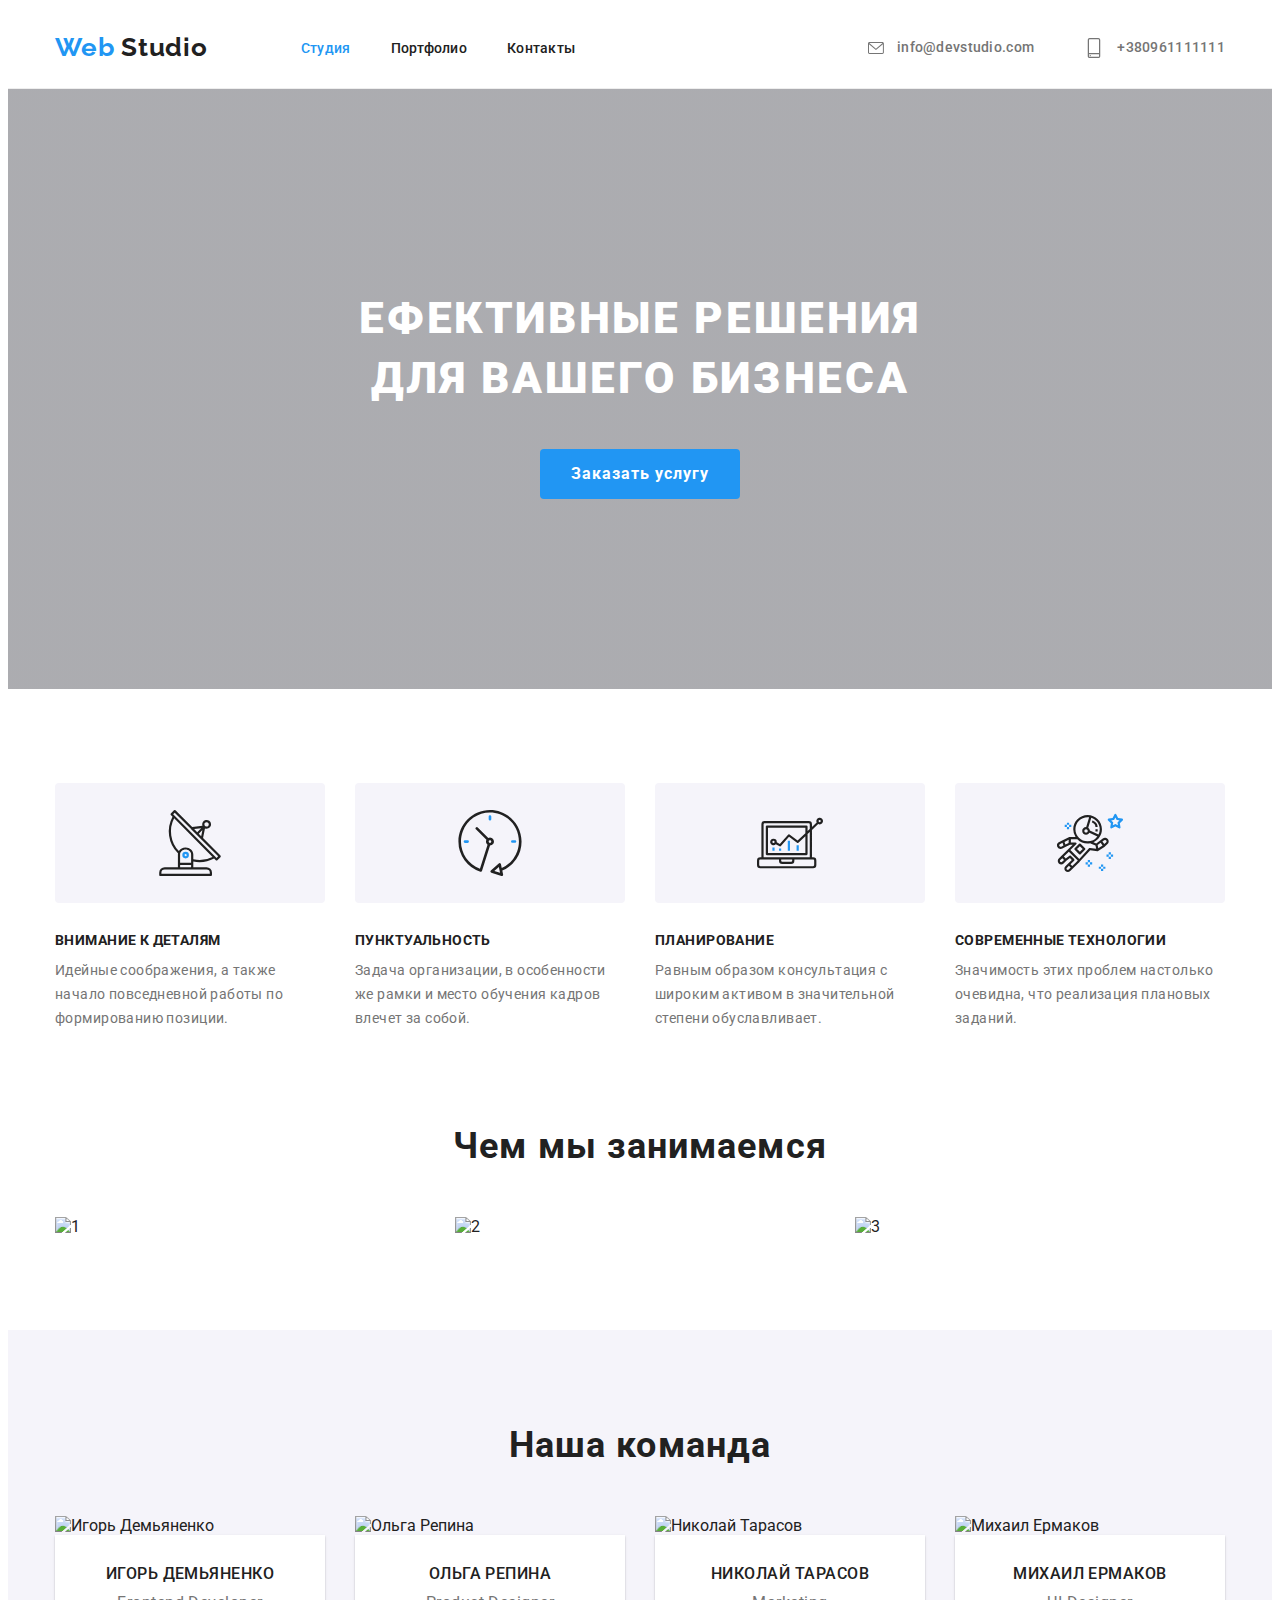
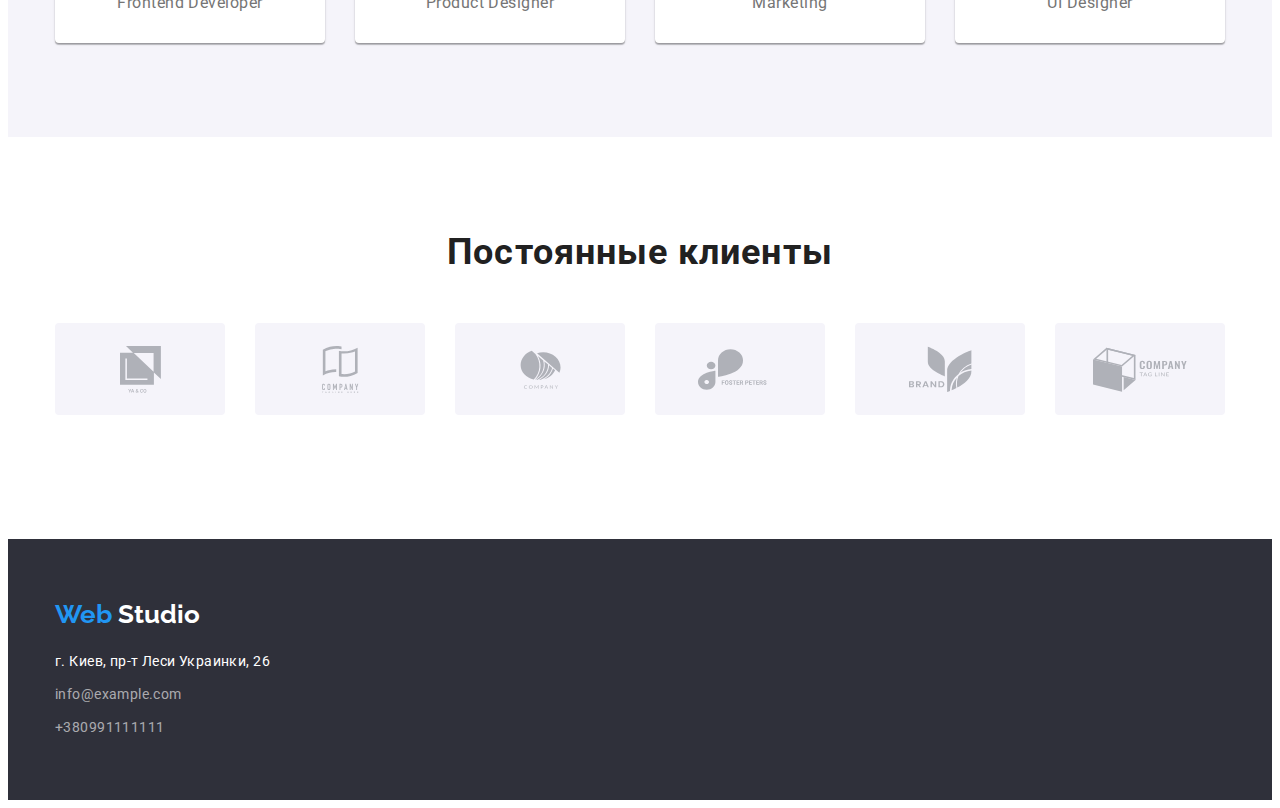
==== index.html @ db2f966e "2" ====
<!DOCTYPE html>
<html lang="en">
<head>
    <meta charset="UTF-8">
    <meta http-equiv="X-UA-Compatible" content="IE=edge">
    <meta name="viewport" content="width=device-width, initial-scale=1.0">
    <title>Document</title>
    <link rel="preconnect" href="https://fonts.googleapis.com"> 
    <link rel="preconnect" href="https://fonts.gstatic.com" crossorigin> 
    <link href="https://fonts.googleapis.com/css2?family=Raleway:wght@700&family=Roboto:wght@400;500;700;900&display=swap" rel="stylesheet">
    <link rel="stylesheet" href="https://cdnjs.cloudflare.com/ajax/libs/modern-normalize/1.1.0/modern-normalize.min.css" integrity="sha512-wpPYUAdjBVSE4KJnH1VR1HeZfpl1ub8YT/NKx4PuQ5NmX2tKuGu6U/JRp5y+Y8XG2tV+wKQpNHVUX03MfMFn9Q==" crossorigin="anonymous" referrerpolicy="no-referrer" />
    <link rel="stylesheet" href="./style/style.css">
</head>
<body>
    <header>
        <div class="conteiner first">
            <a href="#" class="logo"> <span class="web"> Web </span> Studio</a>
            <nav>
        <ul class="list-item">
            <li class="item"><a href="./" class="first-nav studio">Студия</a> </li>
            <li class="item"><a href="./portfolio.html" class="first-nav">Портфолио</a> </li>
            <li class="item"><a href="#" class="first-nav">Контакты</a> </li>
        </ul>
        </nav>
        <ul class="list">
            <li class="contact">
                 <a href="mailto:info@devstudio.com" class="first-nav head">
                    <svg class="icon-envelope" height="12px" width="16px">
                        <use href="./image/symbol-defs-2.svg#icon-envelope"></use>   
                    </svg>
                    info@devstudio.com
                </a>
            </li>
            <li class="contact">
                <a href="ctel:+380961111111" class="first-nav head">
                    <svg class="icon-smartphone" height="20px" width="20px">
                        <use href="./image/symbol-defs-2.svg#icon-smartphone"></use>   
                    </svg>
                +380961111111
            </a>
        </li>
        </ul>
    </div>
    </header>
    <main>
         <div class="overlay">
               <section class="hero">
                <h1 class="hero-title">
                    ЕФЕКТИВНЫЕ РЕШЕНИЯ <br> ДЛЯ ВАШЕГО БИЗНЕСА 
                </h1>  
                     <button class="hero-button">Заказать услугу</button> 
            </section>
        </div>
            <section class="benefits">
        <div class="conteiner">
    <ul class="list-flex">
        <li class="benefits-list">
            <div class="svg-conteiner">
                <svg class="icon-list" height="70px" width="66px">
                    <use href="./image/symbol-defs-2.svg#icon-antenna-1"></use>   
                </svg>
            </div>
     <h3 class="benefits-nav"> 
         Внимание к деталям
        </h3>
    <p class="benefits-text"> 
        Идейные соображения, а также начало повседневной работы по формированию позиции.
    </p> 
        </li>
         <li class="benefits-list">
            <div class="svg-conteiner">
                <svg class="icon-list" height="70px" width="66px">
                    <use href="./image/symbol-defs-2.svg#icon-clock-1"></use>   
                </svg>
            </div>
    <h3 class="benefits-nav"> 
        Пунктуальность 
    </h3> 
    <p class="benefits-text"> 
        Задача организации, в особенности же рамки и место обучения кадров влечет за собой.
    </p>
        </li>
    
    <li class="benefits-list">
        <div class="svg-conteiner">
            <svg class="icon-list" height="70px" width="66px">
                <use href="./image/symbol-defs-2.svg#icon-diagram-1"></use>   
            </svg>
        </div>
        <h3 class="benefits-nav">
        Планирование
    </h3>
    <p class="benefits-text"> 
        Равным образом консультация с широким активом в значительной степени обуславливает.
    </p>
        </li>
    <li class="benefits-list">
        <div class="svg-conteiner">
            <svg class="icon-list" height="70px" width="66px">
                <use href="./image/symbol-defs-2.svg#icon-astronaut-1"></use>   
            </svg>
        </div>
        <h3 class="benefits-nav">
         Современные технологии
        </h3> 
        <p class="benefits-text">
            Значимость этих проблем настолько очевидна, что реализация плановых заданий.
        </p>
        </li> 
    </ul>
    </div>
    </section>
</div>     
<section class="activity">
<div class="conteiner">
    <h2 class="activity-title">
        Чем мы занимаемся
    </h2>
        <ul class="activity-list">
<li class="activity-img">
    <img src="./image/222.jpg" width="370" alt="1" >
</li>
<li class="activity-img">
    <img src="./image/333.jpg" width="370" alt="2" >
</li>
<li class="activity-img"> 
    <img src="./image/444.jpg" width="370" alt="3" >
</li>
</ul>
</div>
</section>
      
<section class="staff-menu">
<div class="conteiner">
<h2 class="staff">
    Наша команда
</h2>
<ul class="staff-list">
<li class="staff-img">
<img src="./image/666.jpg" width="270" alt="Игорь Демьяненко">
<div class="staff-div">
    <h3 class="staff-nav">
    Игорь Демьяненко
</h3>
<p class="staff-text">
    Frontend Developer
</p> 
</div>  
    <li class="staff-img">
<img src="./image/555.jpg" width="270" alt="Ольга Репина">
<div class="staff-div">
<h3 class="staff-nav">
    Ольга Репина
</h3>
<p class="staff-text">
    Product Designer
</p>
</div>
</li>
<li class="staff-img">
<img src="./image/777.jpg" width="270" alt="Николай Тарасов">
<div class="staff-div">
<h3 class="staff-nav">
    Николай Тарасов
</h3>
<p class="staff-text">
    Marketing
</p>
</div>

</li>
<li class="staff-img">
<img src="./image/888.jpg" width="270" alt="Михаил Ермаков">
<div class="staff-div">
<h3 class="staff-nav">
    Михаил Ермаков
</h3>
<p class="staff-text">
    UI Designer
</p>
</div>
</li>
</ul>
</div>
</section>

<section class="benefits">
    <div class="conteiner">
    <h2 class="activity-title">Постоянные клиенты</h2>
    <ul class="list-flex">
        <li class="benefits-list">
            <a href="#" class="svg-second">
            <svg class="icon-list" height="47px" width="41px">
                <use href="./image/symbol-defs-2.svg#icon-Union"></use>   
            </svg>
        </a>
    </li>
        <li class="benefits-list">
            <a href="#" class="svg-second">
            <svg class="icon-list" height="47px" width="41px">
                <use href="./image/symbol-defs-2.svg#icon-group"></use>   
            </svg>
            
        </a>
    </li>
        <li class="benefits-list">
            <a href="#" class="svg-second">
            <svg class="icon-list" height="47px" width="41px">
                <use href="./image/symbol-defs-2.svg#icon-Object"></use>   
            </svg>
        </a>
    </li>
        <li class="benefits-list">
            <a href="#" class="svg-second">
            <svg class="icon-list" height="47px" width="85px">
                <use href="./image/symbol-defs-2.svg#icon-group-2"></use>   
            </svg>
            
        </a>
    </li>
        <li class="benefits-list">
            <a href="#" class="svg-second">
            <svg class="icon-list" height="47px" width="63px">
                <use href="./image/symbol-defs-2.svg#icon-group-3"></use>   
            </svg>
            
        </a>
    </li>
        <li class="benefits-list">
            <a href="#" class="svg-second"> 
            <svg class="icon-list" height="47px" width="94px">
                <use href="./image/symbol-defs-2.svg#icon-Object-2"></use>   
            </svg>
        </a>
    </li>
    </ul>
</div>
</section>
    </main>
    <footer class="foot">
        <div class="conteiner">
        <a href="" class="logo-second"> <span class="web"> Web </span> Studio</a>     
    <address>
        
        <p class="address"> г. Киев, пр-т Леси Украинки, 26 </p>
        <ul>
        <li class="foot-li"><a href="mailto:info@example.com" class="mail">info@example.com </a> </li>
        <li class="foot-li"><a href="tel:+380991111111" class="tel">+380991111111 </a> </li>
    </ul>
    </address>
    </div> 
    </footer>
        
    </body>
   
       

</html>
---- style/style.css ----
html {
    box-sizing: border-box;
}

*,
* ::before,
* ::after {
    box-sizing: inherit;
}
h1,
h2,
h3,
p {
    margin: 0;
}
.conteiner {
    width: 1200px;
    padding-left: 15px;
    padding-right: 15px;
    margin-right: auto;
    margin-left: auto;
    /* outline: 2px solid tomato;  */


} 
header {
    border-bottom: 1px solid #EEEEEE;
}
.first {
    display: flex;
    align-items: center;
    padding-top: 24px;
    padding-bottom: 25px;
}  
.list {
    display: flex;
    margin-left: auto;

}
.list .contact { 
    margin-right: 50px;
}
.list .contact:last-child{
    margin-left: 0;
}
.list-item {
    display: flex;
}
.list-item .item{
    margin-right: 40px;
}
.list-item .item:last-child{
    margin-right: 0;
}

body {
    color: #212121;
    font-family: 'Roboto';
}
ul {
    list-style: none;
    margin-top: 0;
    margin-bottom: 0;
    margin-left: 0;
    padding-inline-start: 0px;
}
h3 {
    font-weight: 700;
    font-size: 14px;
    line-height: 16px;
    letter-spacing: 0.03em;
    text-transform: uppercase;
}

.web {
    color: #2196F3
}

.logo {
    
    font-family: 'Raleway';
    font-weight: 700;
    font-size: 26px;
    line-height: 1.2;
    text-decoration: none;
    color: #212121;
    letter-spacing: 0.03em;

    margin-right: 93px;

}
.logo:hover , 
.logo:focus {
    color: #2196F3
}
.first-nav {

    font-weight: 500;
    font-size: 14px;
    line-height: 1.15;
    text-decoration: none;
    color: #212121;
    background-color: #FFFFFF;
    letter-spacing: 0.02em;
}
.first-nav:hover , 
.first-nav:focus {
    color: #2196F3
}
.active {
    color: #2196F3;
}
.studio {
    color: #2196F3;
}
.head {
    color: #757575;
}

.hero {
    
    color: #FFFFFF;
    padding-top: 200px;
    padding-bottom: 210px;
}
.overlay {
    height: 600px;
    max-width: 1600px;
    margin-left: auto;
    margin-right: auto;
    background-image: linear-gradient(
        to top,
        rgba(47, 48, 58, 0.4),
        rgba(47, 48, 58, 0.4)),
        url(../image/background.jpg);
}

.hero-title {
    font-weight: 900;
    font-size: 44px;
    line-height: 1.36;
    text-align: center;
    letter-spacing: 0.06em;
    text-transform: uppercase;
    margin-top: 0;
    margin-bottom: 40px;
    
}
.hero-button {  
    font-family: inherit;
    font-weight: 700;
    font-size: 16px;
    line-height: 30px;
    text-align: center;
    letter-spacing: 0.06em;
    margin-top: 30px;
    background-color: #2196F3;
    color: #FFFFFF;
    border: transparent;
    border-radius: 4px;
    min-width: 200px;
    height: 50px;
    margin-left:auto;
    margin-right:auto;
    display: block;
}

.list-flex {
    display: flex;
    justify-content:space-between; 
}
.icon-envelope {
    fill: currentColor;
    vertical-align: middle;
    margin-right: 10px;
    
}
.icon-smartphone {
    fill: currentColor;
    vertical-align: middle;
    margin-right: 10px;
}
.svg-conteiner{
    height: 120px;
    width: 270px;
    background-color: #F5F4FA;
    border-radius: 4px;
    text-align: center;
    padding-top: 25px;
    margin-bottom: 30px;
}
.svg-second {
    display: block;
    height: 92px;
    width: 170px;
    background-color: #F5F4FA;
    border-radius: 4px;
    text-align: center;
    padding-top: 23px;
    margin-bottom: 30px;
}

.svg-second:hover,
.svg-second:focus {
    color: #2196F3;
    border: 1px solid #2196F3;
}
.icon-list {
    fill: #AFB1B8;
}
.benefits {
    background-color: #FFFFFF;
    padding-top: 94px;
    padding-bottom: 94px;
}
.benefits-nav {
    margin: 0;
    font-weight: 700;
    font-size: 14px;
    line-height: 1.14;
    letter-spacing: 0.03em;
    text-transform: uppercase;
    color: #212121; 

}

.benefits-list {
    margin-right: 30px;
    width:270px;
    /* border: 2px solid black; */

    display: block;
}

.benefits-list:last-child {
margin-right: 0;
}
.benefits-text {
    font-weight: 400;
    font-size: 14px;
    line-height: 1.71;
    letter-spacing: 0.03em;
    color: #757575;
    margin-top: 10px;
}


.activity {
    background-color: #FFFFFF;
    
    padding-bottom: 94px;
}

.activity-title { 
    font-weight: 700;
    font-size: 36px;
    line-height: 1.17;
    text-align: center;
    letter-spacing: 0.03em;
    margin: 0;
    margin-bottom: 50px;
}
.activity-list {
    display: flex;
    margin-left: 0;
    
        
}
.activity-img {
    margin-right: 30px;
    padding-left: 0px;
}
.activity-img:last-child {
    margin-right:0 ;
}
.staff {
    font-weight: 700;
    font-size: 36px;
    line-height: 1.17;
    text-align: center;
    letter-spacing: 0.03em;
    margin: 0;
    margin-bottom: 50px;
    color: #212121;
}
.staff-menu {
    background-color: #F5F4FA;
    padding-top: 94px;
    padding-bottom: 94px;
}
.staff-nav {
    font-weight: 500;
    font-size: 16px;
    line-height: 1.18;
    text-align: center;
    letter-spacing: 0.03em;
    color: #212121;

}
.staff-div {
    padding-top: 30px;
    padding-bottom: 30px;

    background: #FFFFFF;
    box-shadow: 0px 1px 3px rgba(0, 0, 0, 0.12), 0px 1px 1px rgba(0, 0, 0, 0.14), 0px 2px 1px rgba(0, 0, 0, 0.2);
    border-radius: 0px 0px 4px 4px;
}
.staff-list {
    display: flex;
}
.staff-img {
    margin-right: 30px;

}
.staff-img:last-child {
    margin-right: 0;
}
.staff-text {
    color: #757575;
    font-weight: 400;
    font-size: 16px;
    line-height: 1.18;
    text-align: center;
    letter-spacing: 0.03em;
    margin-top: 10px;
}
.foot {
    background-color: #2F303A;
    color: #FFFFFF;
    padding-top: 60px;
    padding-bottom: 60px;
    
}

.foot-li:not(:last-child) {
    margin-bottom: 9px;
}
.logo-second {
    font-family: 'Raleway';
    font-weight: 700;
    font-size: 26px;
    line-height: 1.2;
    text-decoration: none;
    color: #FFFFFF;

    display: inline-block;
    margin-bottom: 20px;
}
.logo-second:hover,
.logo-second:focus {
    
    color: #2196F3
}
.address {
    font-style: normal;
    font-weight: 400;
    font-size: 14px;
    line-height: 1.7;
    letter-spacing: 0.03em;

    margin-bottom: 9px;

}
.mail {
    color: rgba(255, 255, 255, 0.6);
    font-style: normal;
    font-weight: 400;
    font-size: 14px;
    line-height: 1.7;
    letter-spacing: 0.03em;
    text-decoration: none;
}
.tel {
   color: rgba(255, 255, 255, 0.6);
   font-style: normal;
   font-weight: 400;
   font-size: 14px;
   line-height: 1.7;
   letter-spacing: 0.03em;
   text-decoration: none;
}

.button { 
    font-family: inherit;

}

            
.button-first:focus,
.button-first:hover {
    text-decoration: underline;
    background: #2196F3;
    color: #FFFFFF ;
    text-decoration: none;
}
.button:focus,
.button:hover {
    text-decoration: underline;
    background: #2196F3;
    color: #FFFFFF ;
    text-decoration: none;
}
.menu {
    font-weight: 700;
    font-size: 18px;
    line-height: 2;
    letter-spacing: 0.06em;

    color: #212121;
    margin-bottom: 4px;
}
.menu-nav{
    font-weight: 400;
    font-size: 16px;
    line-height: 1.88;
    letter-spacing: 0.03em;

    color: #757575;
}
.button {
    font-family: inherit;
    font-weight: 500;
    font-size: 16px;
    line-height: 1.62;
    text-align: center;
    letter-spacing: 0.03em;
    background: #F5F4FA;
    color: #212121;
    
    width: 128px;
    border: transparent;
    border-radius: 4px;
}
.button-li {
    display: inline-block;
}
.button-li:not(:last-child) {
    margin-right: 8px;

}
.examples {
    padding-top: 94px;
    padding-bottom: 94px;
}
.list-button {
    display: flex;
    justify-content: center;
    margin-bottom: 56px;
}
.example-service {
    display: flex;
    flex-wrap: wrap;
    margin-top: -30px;
    margin-left: -30px;
}
.example-img {
    flex-basis: calc(100% / 3 - 30px);
    margin-left: 30px;
    margin-top: 30px;
}
.menu-border {
    border-left: 1px solid #EEEEEE;
    border-right: 2px solid #EEEEEE;
    border-bottom: 2px solid #EEEEEE;

    padding-top: 20px;
    padding-bottom: 20px;
    padding-left: 24px;
    padding-right: 24px;
}


.contact:last-child {
    margin-right: 0;
}

img {
    display: block;
    max-width: 100%;
   
}
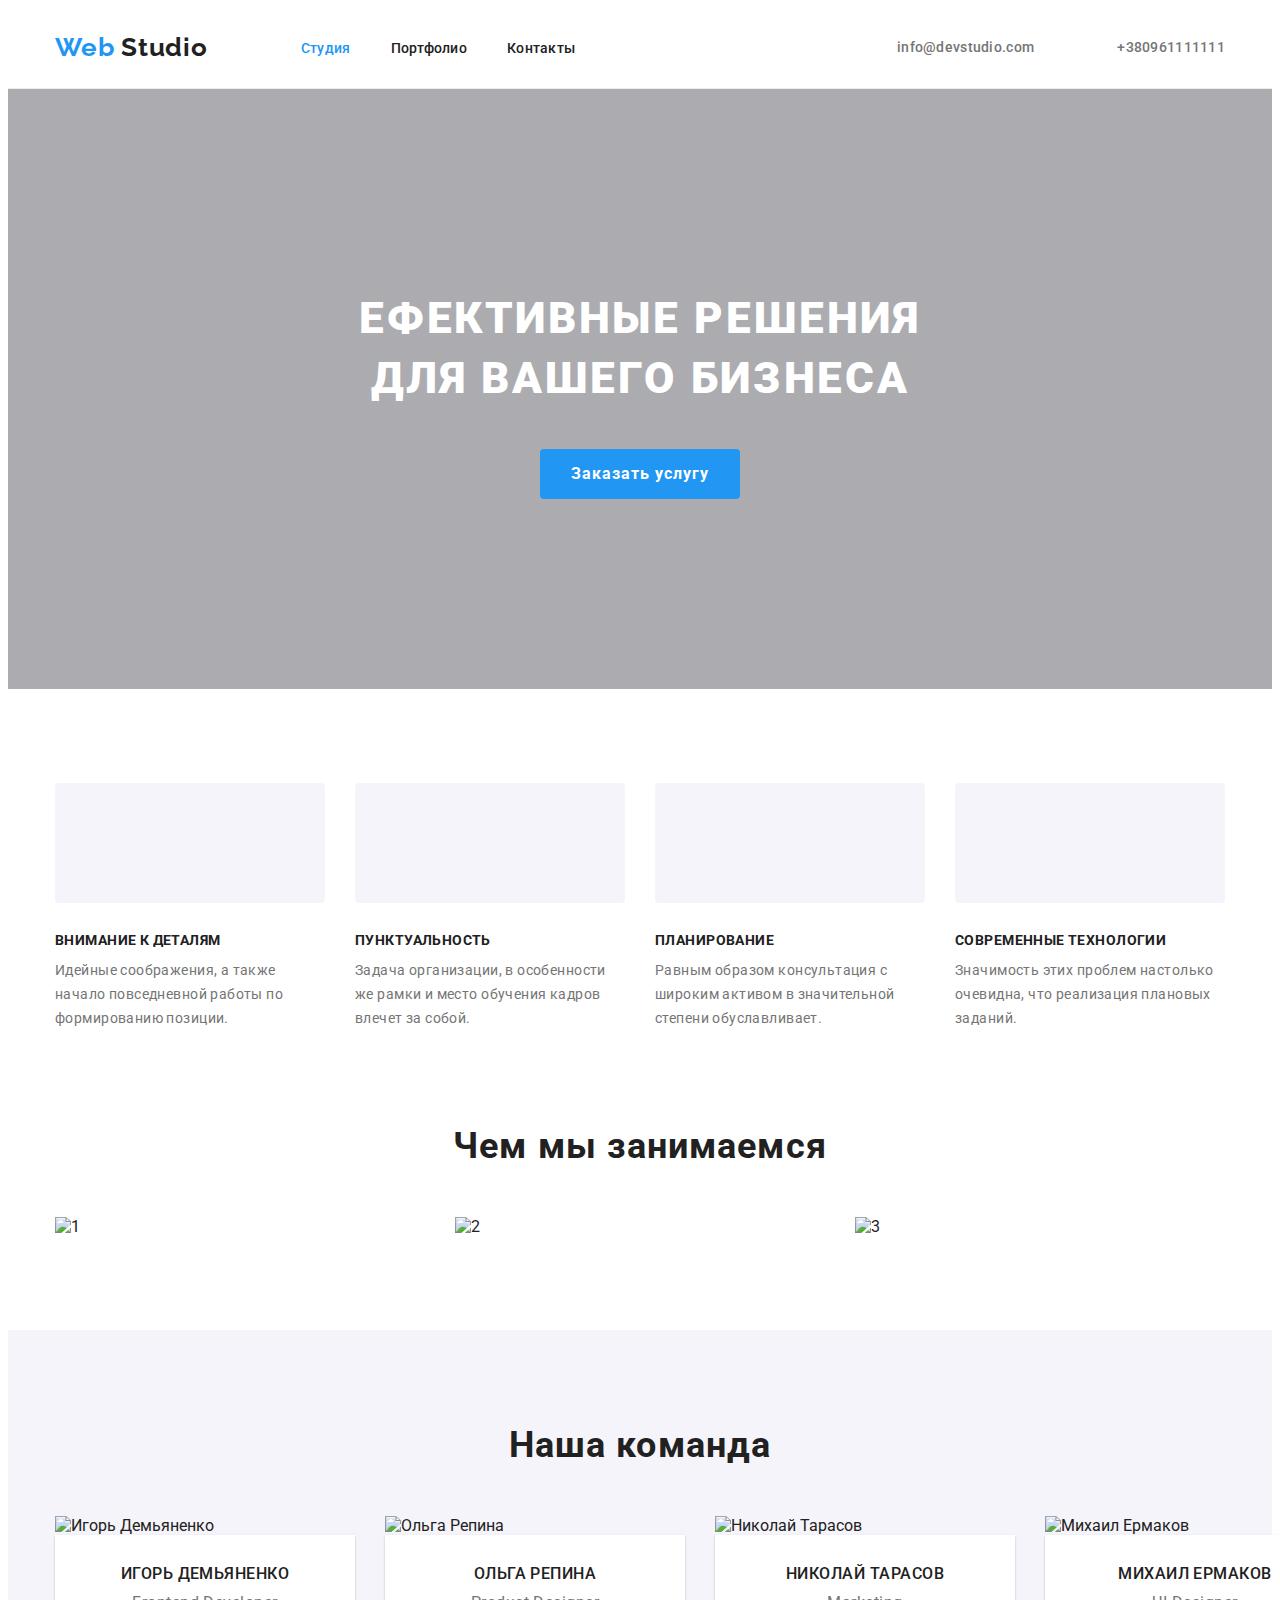
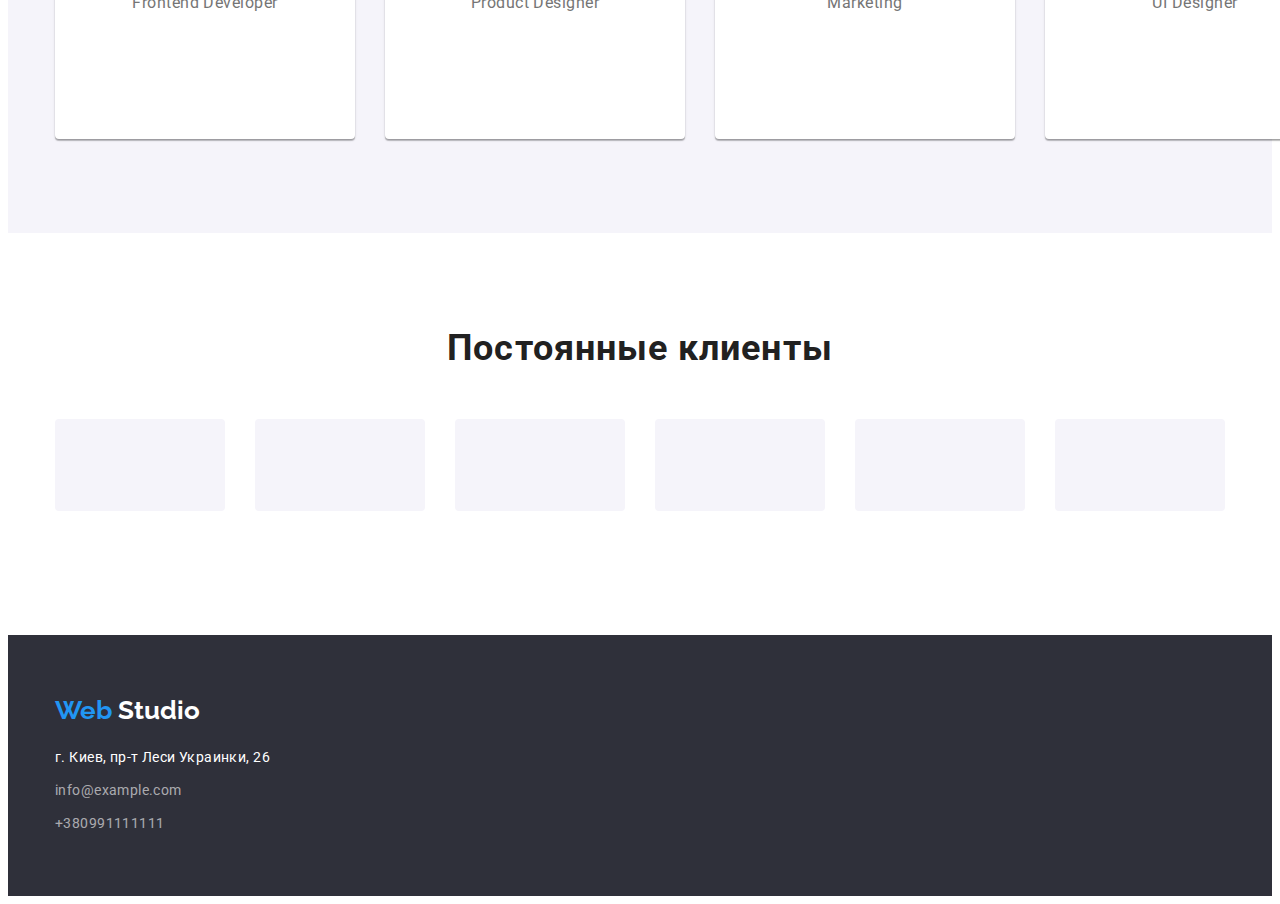
==== commit 3fe89c3b: "555" ====
--- a/index.html
+++ b/index.html
@@ -26,7 +26,7 @@
             <li class="contact">
                  <a href="mailto:info@devstudio.com" class="first-nav head">
                     <svg class="icon-envelope" height="12px" width="16px">
-                        <use href="./image/symbol-defs-2.svg#icon-envelope"></use>   
+                        <use href="./image/symbol-defs-3.svg#icon-envelope"></use>   
                     </svg>
                     info@devstudio.com
                 </a>
@@ -34,7 +34,7 @@
             <li class="contact">
                 <a href="ctel:+380961111111" class="first-nav head">
                     <svg class="icon-smartphone" height="20px" width="20px">
-                        <use href="./image/symbol-defs-2.svg#icon-smartphone"></use>   
+                        <use href="./image/symbol-defs-3.svg#icon-smartphone"></use>   
                     </svg>
                 +380961111111
             </a>
@@ -57,7 +57,7 @@
         <li class="benefits-list">
             <div class="svg-conteiner">
                 <svg class="icon-list" height="70px" width="66px">
-                    <use href="./image/symbol-defs-2.svg#icon-antenna-1"></use>   
+                    <use href="./image/symbol-defs-3.svg#icon-antenna-1"></use>   
                 </svg>
             </div>
      <h3 class="benefits-nav"> 
@@ -70,7 +70,7 @@
          <li class="benefits-list">
             <div class="svg-conteiner">
                 <svg class="icon-list" height="70px" width="66px">
-                    <use href="./image/symbol-defs-2.svg#icon-clock-1"></use>   
+                    <use href="./image/symbol-defs-3.svg#icon-clock-1"></use>   
                 </svg>
             </div>
     <h3 class="benefits-nav"> 
@@ -84,7 +84,7 @@
     <li class="benefits-list">
         <div class="svg-conteiner">
             <svg class="icon-list" height="70px" width="66px">
-                <use href="./image/symbol-defs-2.svg#icon-diagram-1"></use>   
+                <use href="./image/symbol-defs-3.svg#icon-diagram-1"></use>   
             </svg>
         </div>
         <h3 class="benefits-nav">
@@ -97,7 +97,7 @@
     <li class="benefits-list">
         <div class="svg-conteiner">
             <svg class="icon-list" height="70px" width="66px">
-                <use href="./image/symbol-defs-2.svg#icon-astronaut-1"></use>   
+                <use href="./image/symbol-defs-3.svg#icon-astronaut-1"></use>   
             </svg>
         </div>
         <h3 class="benefits-nav">
@@ -144,9 +144,43 @@
 </h3>
 <p class="staff-text">
     Frontend Developer
-</p> 
-</div>  
-    <li class="staff-img">
+</p>
+<ul class="society">
+    <li class="society-list">
+        <a class="society-item" href="#">
+         <svg class="society-icon" wight="20px" height="20px">
+             <use href="./image/symbol-defs-3.svg#icon-instagram-2">    
+             </use>
+         </svg>
+    </a>
+</li>
+    <li class="society-list">
+        <a class="society-item" href="">
+            <svg class="society-icon" wight="20px" height="20px">
+                <use href="./image/symbol-defs-3.svg#icon-twitter-1">    
+                </use>
+            </svg>
+        </a>
+    </li>
+    <li class="society-list">
+        <a class="society-item" href="">
+            <svg class="society-icon" wight="20px" height="20px">
+                <use href="./image/symbol-defs-3.svg#icon-facebook-1">    
+                </use>
+            </svg>
+        </a>
+    </li>
+    <li class="society-list">
+        <a class="society-item" href="">
+            <svg class="society-icon" wight="20px" height="20px">
+                <use href="./image/symbol-defs-3.svg#icon-linkedin-1">    
+                </use>
+            </svg>
+        </a>
+    </li>
+</ul>   
+</div>
+     <li class="staff-img">
 <img src="./image/555.jpg" width="270" alt="Ольга Репина">
 <div class="staff-div">
 <h3 class="staff-nav">
@@ -155,6 +189,40 @@
 <p class="staff-text">
     Product Designer
 </p>
+<ul class="society">
+    <li class="society-list">
+        <a class="society-item" href="#">
+         <svg class="society-icon" wight="20px" height="20px">
+             <use href="./image/symbol-defs-3.svg#icon-instagram-2">    
+             </use>
+         </svg>
+    </a>
+</li>
+    <li class="society-list">
+        <a class="society-item" href="">
+            <svg class="society-icon" wight="20px" height="20px">
+                <use href="./image/symbol-defs-3.svg#icon-twitter-1">    
+                </use>
+            </svg>
+        </a>
+    </li>
+    <li class="society-list">
+        <a class="society-item" href="">
+            <svg class="society-icon" wight="20px" height="20px">
+                <use href="./image/symbol-defs-3.svg#icon-facebook-1">    
+                </use>
+            </svg>
+        </a>
+    </li>
+    <li class="society-list">
+        <a class="society-item" href="">
+            <svg class="society-icon" wight="20px" height="20px">
+                <use href="./image/symbol-defs-3.svg#icon-linkedin-1">    
+                </use>
+            </svg>
+        </a>
+    </li>
+</ul>   
 </div>
 </li>
 <li class="staff-img">
@@ -166,6 +234,40 @@
 <p class="staff-text">
     Marketing
 </p>
+<ul class="society">
+    <li class="society-list">
+        <a class="society-item" href="#">
+         <svg class="society-icon" wight="20px" height="20px">
+             <use href="./image/symbol-defs-3.svg#icon-instagram-2">    
+             </use>
+         </svg>
+    </a>
+</li>
+    <li class="society-list">
+        <a class="society-item" href="">
+            <svg class="society-icon" wight="20px" height="20px">
+                <use href="./image/symbol-defs-3.svg#icon-twitter-1">    
+                </use>
+            </svg>
+        </a>
+    </li>
+    <li class="society-list">
+        <a class="society-item" href="">
+            <svg class="society-icon" wight="20px" height="20px">
+                <use href="./image/symbol-defs-3.svg#icon-facebook-1">    
+                </use>
+            </svg>
+        </a>
+    </li>
+    <li class="society-list">
+        <a class="society-item" href="">
+            <svg class="society-icon" wight="20px" height="20px">
+                <use href="./image/symbol-defs-3.svg#icon-linkedin-1">    
+                </use>
+            </svg>
+        </a>
+    </li>
+</ul>   
 </div>
 
 </li>
@@ -178,6 +280,40 @@
 <p class="staff-text">
     UI Designer
 </p>
+<ul class="society">
+    <li class="society-list">
+        <a class="society-item" href="#">
+         <svg class="society-icon" wight="20px" height="20px">
+             <use href="./image/symbol-defs-3.svg#icon-instagram-2">    
+             </use>
+         </svg>
+    </a>
+</li>
+    <li class="society-list">
+        <a class="society-item" href="#">
+            <svg class="society-icon" wight="20px" height="20px">
+                <use href="./image/symbol-defs-3.svg#icon-twitter-1">    
+                </use>
+            </svg>
+        </a>
+    </li>
+    <li class="society-list">
+        <a class="society-item" href="#">
+            <svg class="society-icon" wight="20px" height="20px">
+                <use href="./image/symbol-defs-3.svg#icon-facebook-1">    
+                </use>
+            </svg>
+        </a>
+    </li>
+    <li class="society-list">
+        <a class="society-item" href="#">
+            <svg class="society-icon" wight="20px" height="20px">
+                <use href="./image/symbol-defs-3.svg#icon-linkedin-1">    
+                </use>
+            </svg>
+        </a>
+    </li>
+</ul>   
 </div>
 </li>
 </ul>
@@ -188,48 +324,48 @@
     <div class="conteiner">
     <h2 class="activity-title">Постоянные клиенты</h2>
     <ul class="list-flex">
-        <li class="benefits-list">
+        <li class="svg-list">
             <a href="#" class="svg-second">
             <svg class="icon-list" height="47px" width="41px">
-                <use href="./image/symbol-defs-2.svg#icon-Union"></use>   
-            </svg>
-        </a>
-    </li>
-        <li class="benefits-list">
+                <use href="./image/symbol-defs-3.svg#icon-Union"></use>   
+            </svg>
+        </a>
+    </li>
+        <li class="svg-list">
             <a href="#" class="svg-second">
             <svg class="icon-list" height="47px" width="41px">
-                <use href="./image/symbol-defs-2.svg#icon-group"></use>   
+                <use href="./image/symbol-defs-3.svg#icon-group"></use>   
             </svg>
             
         </a>
     </li>
-        <li class="benefits-list">
+        <li class="svg-list">
             <a href="#" class="svg-second">
             <svg class="icon-list" height="47px" width="41px">
-                <use href="./image/symbol-defs-2.svg#icon-Object"></use>   
-            </svg>
-        </a>
-    </li>
-        <li class="benefits-list">
+                <use href="./image/symbol-defs-3.svg#icon-Object"></use>   
+            </svg>
+        </a>
+    </li>
+        <li class="svg-list">
             <a href="#" class="svg-second">
             <svg class="icon-list" height="47px" width="85px">
-                <use href="./image/symbol-defs-2.svg#icon-group-2"></use>   
+                <use href="./image/symbol-defs-3.svg#icon-group-2"></use>   
             </svg>
             
         </a>
     </li>
-        <li class="benefits-list">
+        <li class="svg-list">
             <a href="#" class="svg-second">
             <svg class="icon-list" height="47px" width="63px">
-                <use href="./image/symbol-defs-2.svg#icon-group-3"></use>   
+                <use href="./image/symbol-defs-3.svg#icon-group-3"></use>   
             </svg>
             
         </a>
     </li>
-        <li class="benefits-list">
+        <li class="svg-list">
             <a href="#" class="svg-second"> 
             <svg class="icon-list" height="47px" width="94px">
-                <use href="./image/symbol-defs-2.svg#icon-Object-2"></use>   
+                <use href="./image/symbol-defs-3.svg#icon-Object-2"></use>   
             </svg>
         </a>
     </li>
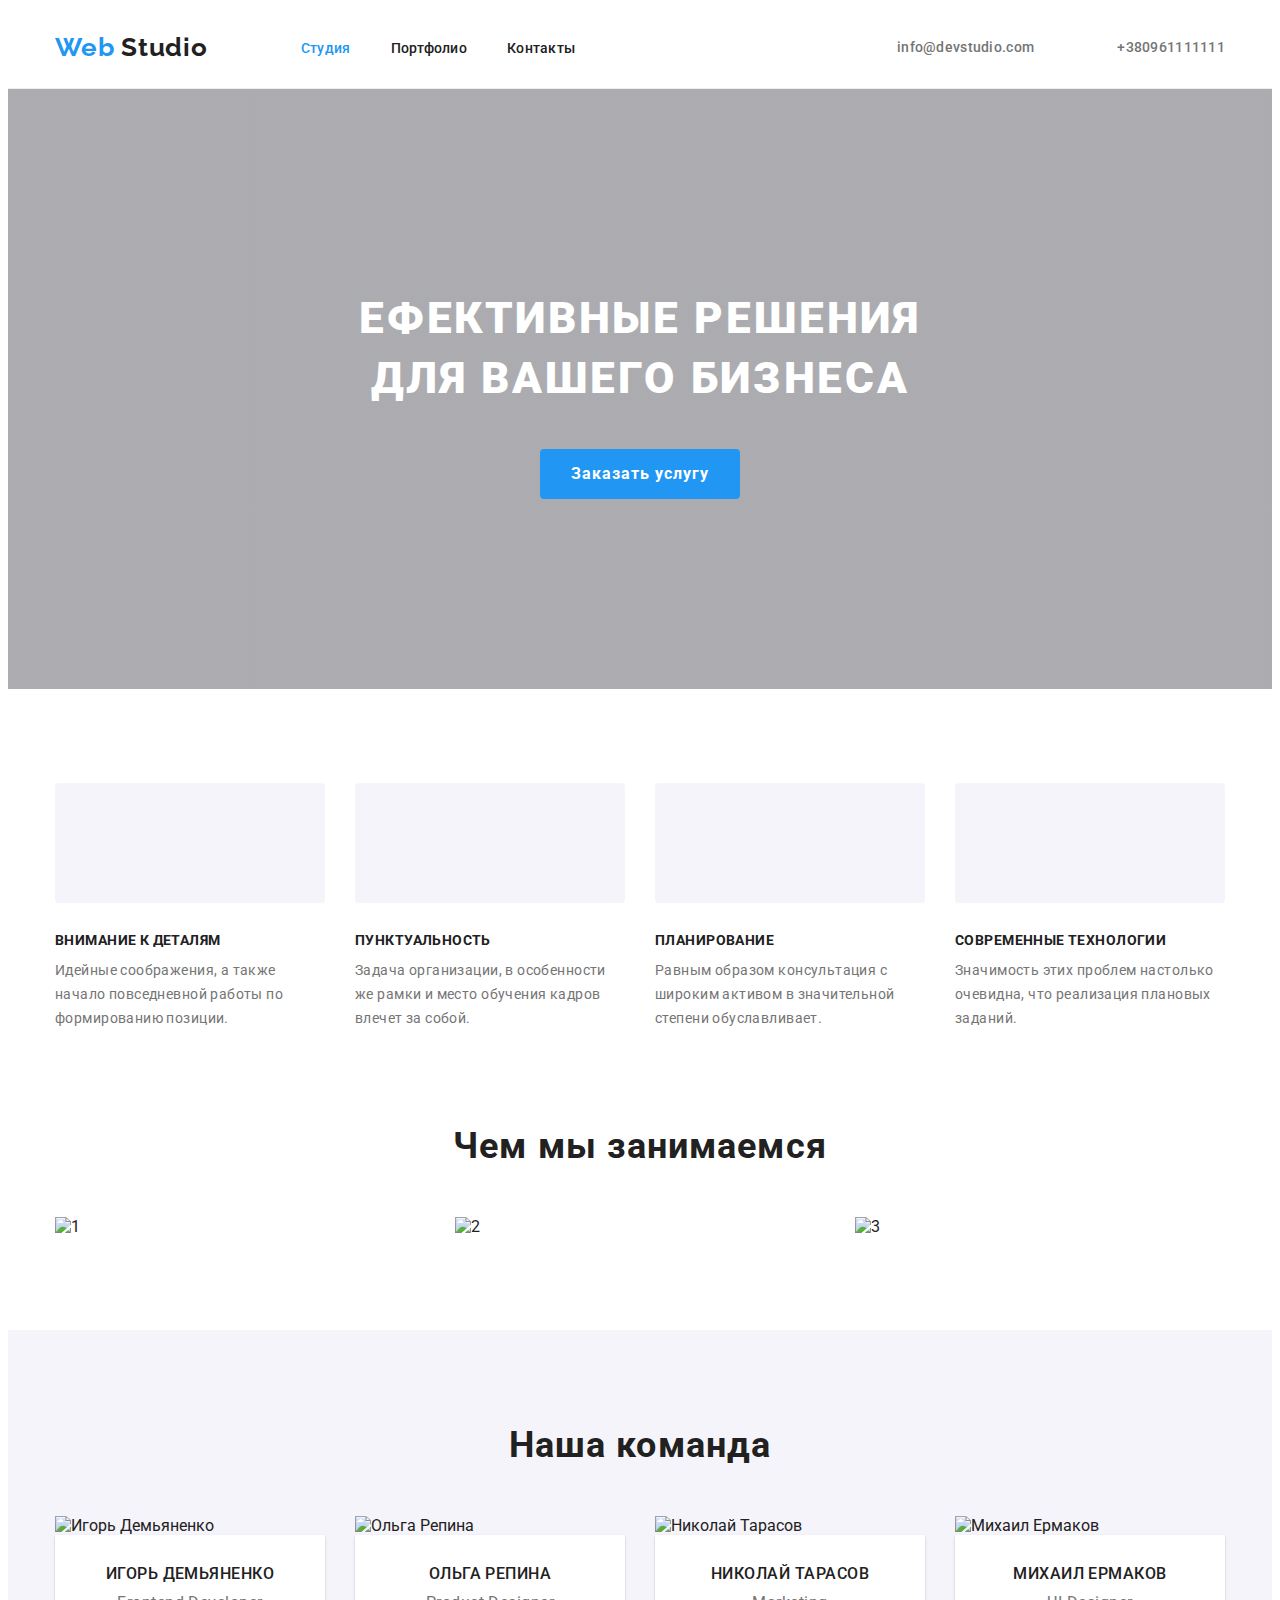
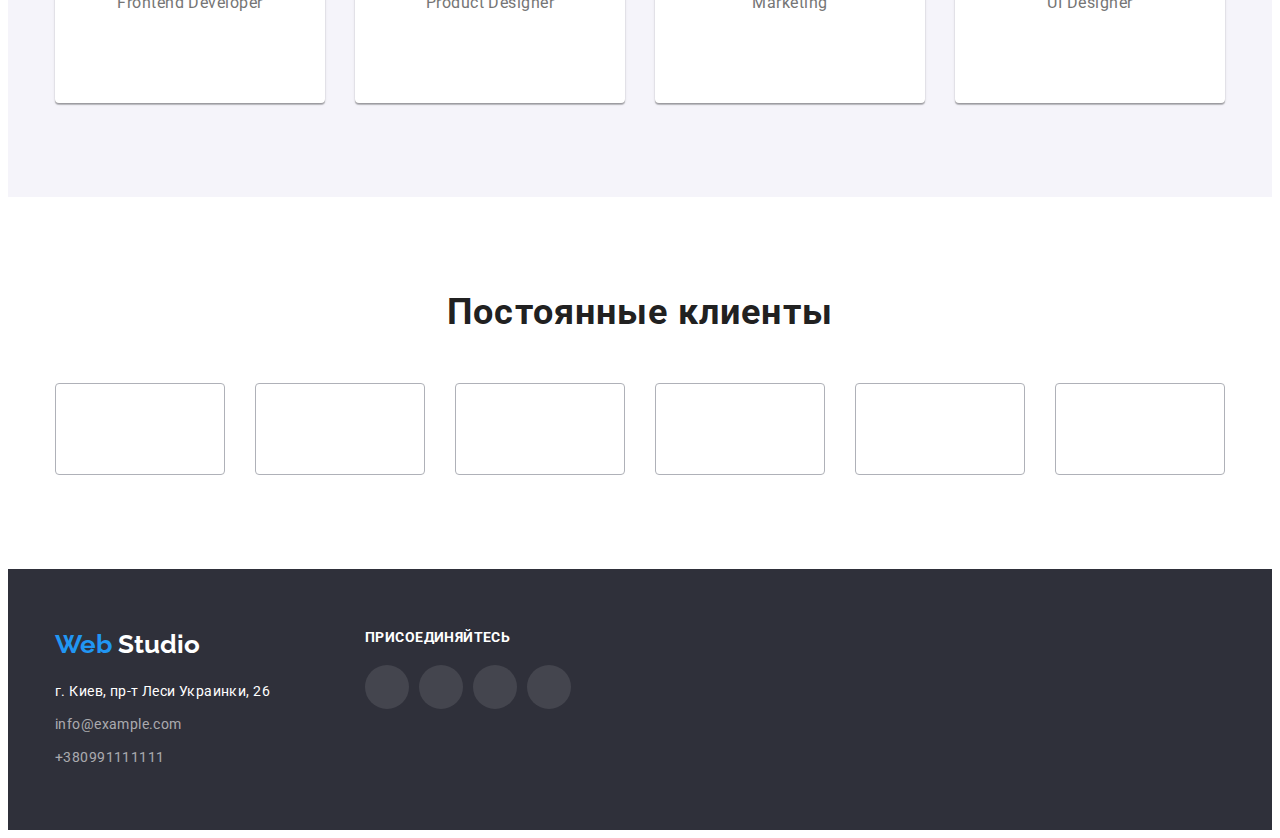
==== commit 4c58eed6: "999" ====
--- a/index.html
+++ b/index.html
@@ -374,17 +374,55 @@
 </section>
     </main>
     <footer class="foot">
-        <div class="conteiner">
+        <div class="conteiner-foot">
+            <div class="address-list">
         <a href="" class="logo-second"> <span class="web"> Web </span> Studio</a>     
     <address>
-        
         <p class="address"> г. Киев, пр-т Леси Украинки, 26 </p>
         <ul>
         <li class="foot-li"><a href="mailto:info@example.com" class="mail">info@example.com </a> </li>
         <li class="foot-li"><a href="tel:+380991111111" class="tel">+380991111111 </a> </li>
-    </ul>
+        </ul>
     </address>
-    </div> 
+</div>
+<div class="foot-svg">
+    <p class="come">присоединяйтесь</p>
+        <ul class="society-foot">
+            <li class="society-list">
+                <a class="society-item footer" href="#">
+                 <svg class="society-icon" wight="20px" height="20px">
+                     <use href="./image/symbol-defs-3.svg#icon-instagram-2">    
+                     </use>
+                 </svg>
+            </a>
+        </li>
+            <li class="society-list">
+                <a class="society-item footer" href="#">
+                    <svg class="society-icon" wight="20px" height="20px">
+                        <use href="./image/symbol-defs-3.svg#icon-twitter-1">    
+                        </use>
+                    </svg>
+                </a>
+            </li>
+            <li class="society-list">
+                <a class="society-item footer" href="#">
+                    <svg class="society-icon " wight="20px" height="20px">
+                        <use href="./image/symbol-defs-3.svg#icon-facebook-1">    
+                        </use>
+                    </svg>
+                </a>
+            </li>
+            <li class="society-list">
+                <a class="society-item footer" href="#">
+                    <svg class="society-icon" wight="20px" height="20px">
+                        <use href="./image/symbol-defs-3.svg#icon-linkedin-1">    
+                        </use>
+                    </svg>
+                </a>
+            </li>
+        </ul>  
+</div> 
+
     </footer>
         
     </body>
--- a/style/style.css
+++ b/style/style.css
@@ -185,25 +185,39 @@
     width: 270px;
     background-color: #F5F4FA;
     border-radius: 4px;
-    text-align: center;
-    padding-top: 25px;
+    /* padding-top: 25px; */
+    text-align: center;
     margin-bottom: 30px;
+
+    display: flex;
+    justify-content: center;
+    align-items: center;
+    
 }
 .svg-second {
-    display: block;
+    display: flex;
+    justify-content: center;
+    align-items: center;
     height: 92px;
     width: 170px;
-    background-color: #F5F4FA;
+    border: 1px solid #AFB1B8;
     border-radius: 4px;
-    text-align: center;
-    padding-top: 23px;
-    margin-bottom: 30px;
-}
-
-.svg-second:hover,
+     
+}
+.svg-second:hover {
+    border: 1px solid #2196F3; 
+}
+.svg-second:hover .icon-list {
+    fill: #2196F3;
+    
+}
+
 .svg-second:focus {
-    color: #2196F3;
-    border: 1px solid #2196F3;
+    border: 1px solid #2196F3; 
+}
+.svg-second:focus .icon-list {
+    fill: #2196F3;
+    
 }
 .icon-list {
     fill: #AFB1B8;
@@ -233,6 +247,16 @@
 }
 
 .benefits-list:last-child {
+margin-right: 0;
+}
+.svg-list {
+    margin-right: 30px;
+    width:170px;
+    height: 92px;
+    /* border: 2px solid black; */
+}
+
+.svg-list:last-child {
 margin-right: 0;
 }
 .benefits-text {
@@ -324,16 +348,95 @@
     letter-spacing: 0.03em;
     margin-top: 10px;
 }
+.society {
+    margin-top: 16px;
+    display: flex;
+    justify-content: center;
+}
+.society-list {
+    width: 44px;   
+}
+.society-list:not(kast-child) {
+    margin-right: 10px ;
+}
+
+.society-item {
+    width: 44px;
+    height: 44px;
+    
+    display: flex;
+    justify-content: center;
+    align-items: center;
+    border-radius: 50%;
+    
+}
+.society-item:hover {
+    background-color: #2196F3;
+}
+.society-item:hover .society-icon {
+    fill: #FFFFFF;
+}
+.society-item:focus {
+    background-color: #2196F3;
+}
+.society-item:focus .society-icon {
+    fill: #FFFFFF;
+}
+.society-icon {
+    display: flex;
+    fill: #AFB1B8;
+
+}
+.society-foot {
+    display: flex;
+}
 .foot {
     background-color: #2F303A;
     color: #FFFFFF;
     padding-top: 60px;
     padding-bottom: 60px;
-    
+    display: flex;
+    justify-content: flex-start;
+}
+.conteiner-foot {
+    width: 1200px;
+    padding-left: 15px;
+    padding-right: 15px;
+    margin-right: auto;
+    margin-left: auto;
+    display: flex;
+    justify-content: flex-start;
 }
 
 .foot-li:not(:last-child) {
     margin-bottom: 9px;
+}
+.address-list {
+    width: 240px;
+    margin-right: 70px;
+}
+.foot-svg {
+    display: block;
+}
+.society-foot {
+    display: flex;
+    justify-content: space-between;
+
+}
+.come {
+    margin-bottom: 20px;
+
+    font-weight: 700;
+    font-size: 14px;
+    line-height: 1.15;
+    letter-spacing: 0.03em;
+    text-transform: uppercase;
+
+    color: #FFFFFF;
+
+}
+.footer {
+    background: rgba(255, 255, 255, 0.1);
 }
 .logo-second {
     font-family: 'Raleway';
@@ -382,7 +485,7 @@
 
 .button { 
     font-family: inherit;
-
+    border-radius: 4px;
 }
 
             
@@ -399,6 +502,8 @@
     background: #2196F3;
     color: #FFFFFF ;
     text-decoration: none;
+    box-shadow: 0px 3px 1px rgba(0, 0, 0, 0.1), 0px 1px 2px rgba(0, 0, 0, 0.08), 0px 2px 2px rgba(0, 0, 0, 0.12);
+
 }
 .menu {
     font-weight: 700;
@@ -427,12 +532,17 @@
     background: #F5F4FA;
     color: #212121;
     
-    width: 128px;
+    /* width: 128px; */
     border: transparent;
     border-radius: 4px;
+    padding-top: 6px;
+    padding-bottom: 6px;
+    padding-left: 22px;
+    padding-right: 22px;
 }
 .button-li {
     display: inline-block;
+    
 }
 .button-li:not(:last-child) {
     margin-right: 8px;
@@ -457,6 +567,15 @@
     flex-basis: calc(100% / 3 - 30px);
     margin-left: 30px;
     margin-top: 30px;
+    
+}
+.last-menu{
+    display: block;
+    text-decoration: none;
+}
+.last-menu:hover ,
+.last-menu:focus {
+    box-shadow: 0px 1px 1px rgba(0, 0, 0, 0.12), 0px 4px 4px rgba(0, 0, 0, 0.06), 1px 4px 6px rgba(0, 0, 0, 0.16)
 }
 .menu-border {
     border-left: 1px solid #EEEEEE;
